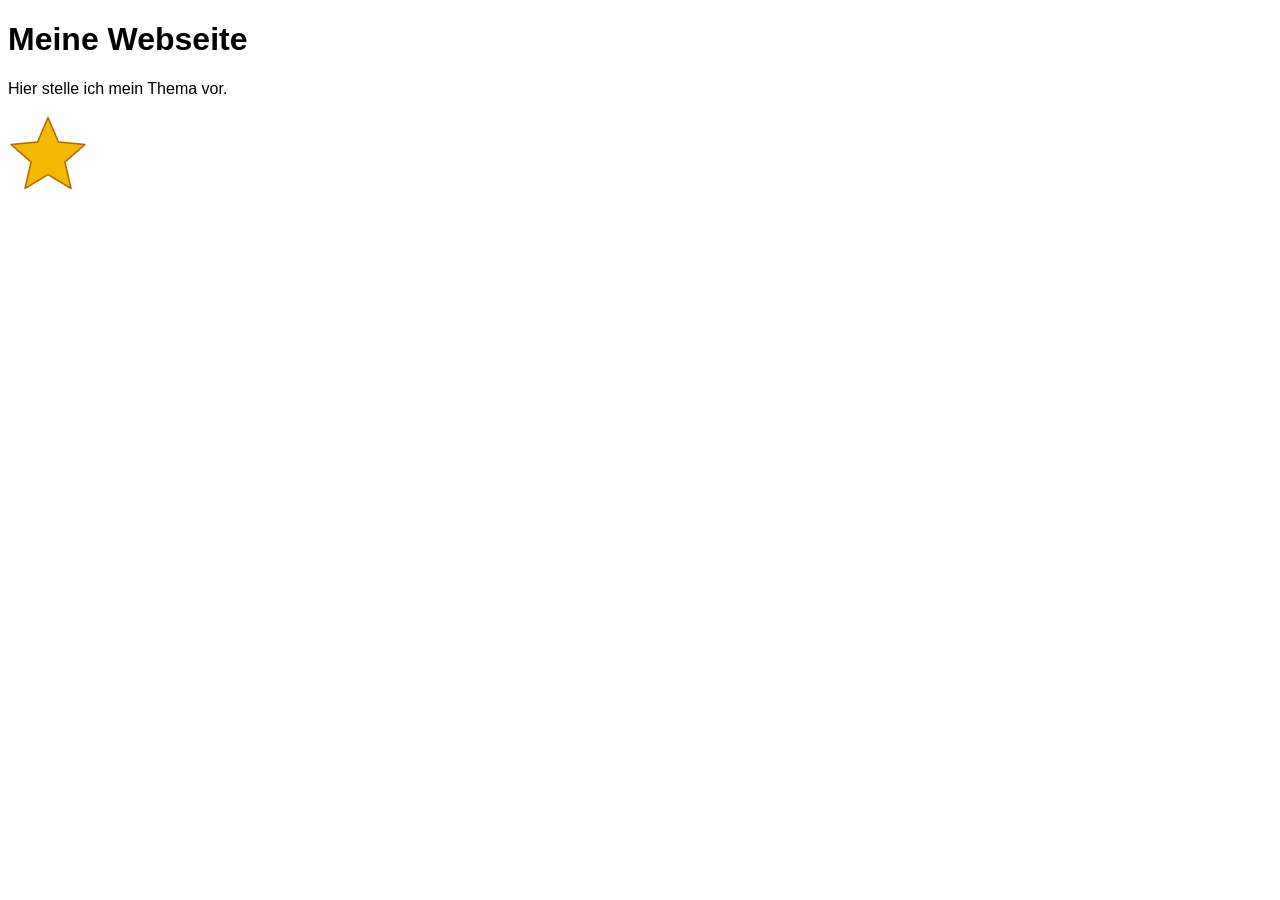
==== index.html @ a42fddf1 "Startprojekt für den Zukunftstag" ====
<!doctype html>
<html lang="de">
<head>
  <meta charset="utf-8">
  <meta name="viewport" content="width=device-width, initial-scale=1">
  <title>Meine Webseite</title>
  <link rel="stylesheet" href="style.css">
</head>
<body>
  <!-- Ersetze die Überschrift und den Text durch deine eigenen Ideen. -->
  <h1>Meine Webseite</h1>
  <p>Hier stelle ich mein Thema vor.</p>

  <!-- Du kannst dieses Bild später ersetzen. -->
  <img src="bilder/stern.png" alt="Ein gelber Stern" width="80">

  <!-- Hier kannst du am Nachmittag einen Link zu deinem Spiel einfügen. -->
</body>
</html>
---- style.css ----
/* Probiere andere Farbnamen und Schriften aus. */
body {
  background-color: white;
  color: black;
  font-family: Arial;
}
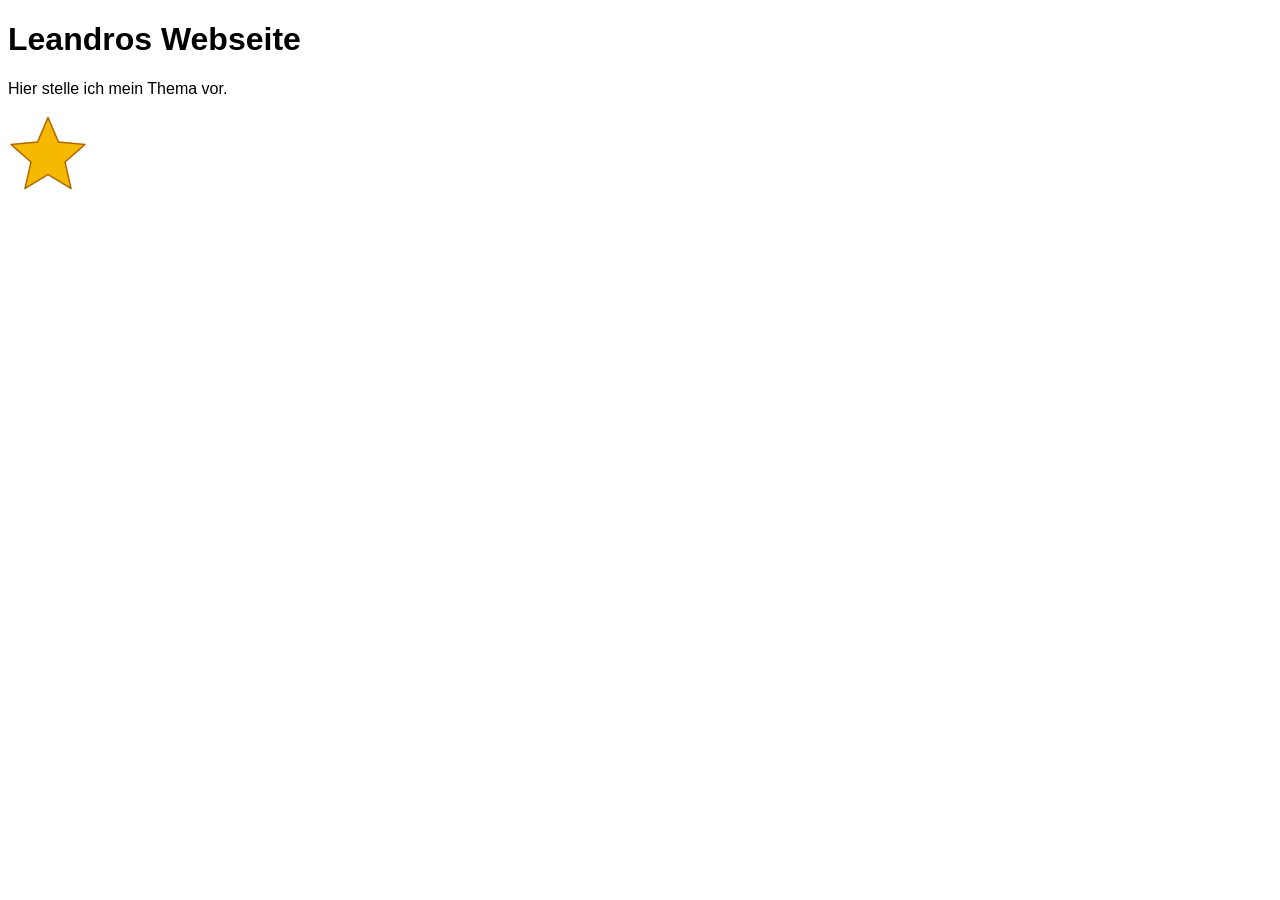
==== commit 834c9a6a: "titel geändert" ====
--- a/index.html
+++ b/index.html
@@ -8,7 +8,7 @@
 </head>
 <body>
   <!-- Ersetze die Überschrift und den Text durch deine eigenen Ideen. -->
-  <h1>Meine Webseite</h1>
+  <h1>Leandros Webseite</h1>
   <p>Hier stelle ich mein Thema vor.</p>
 
   <!-- Du kannst dieses Bild später ersetzen. -->
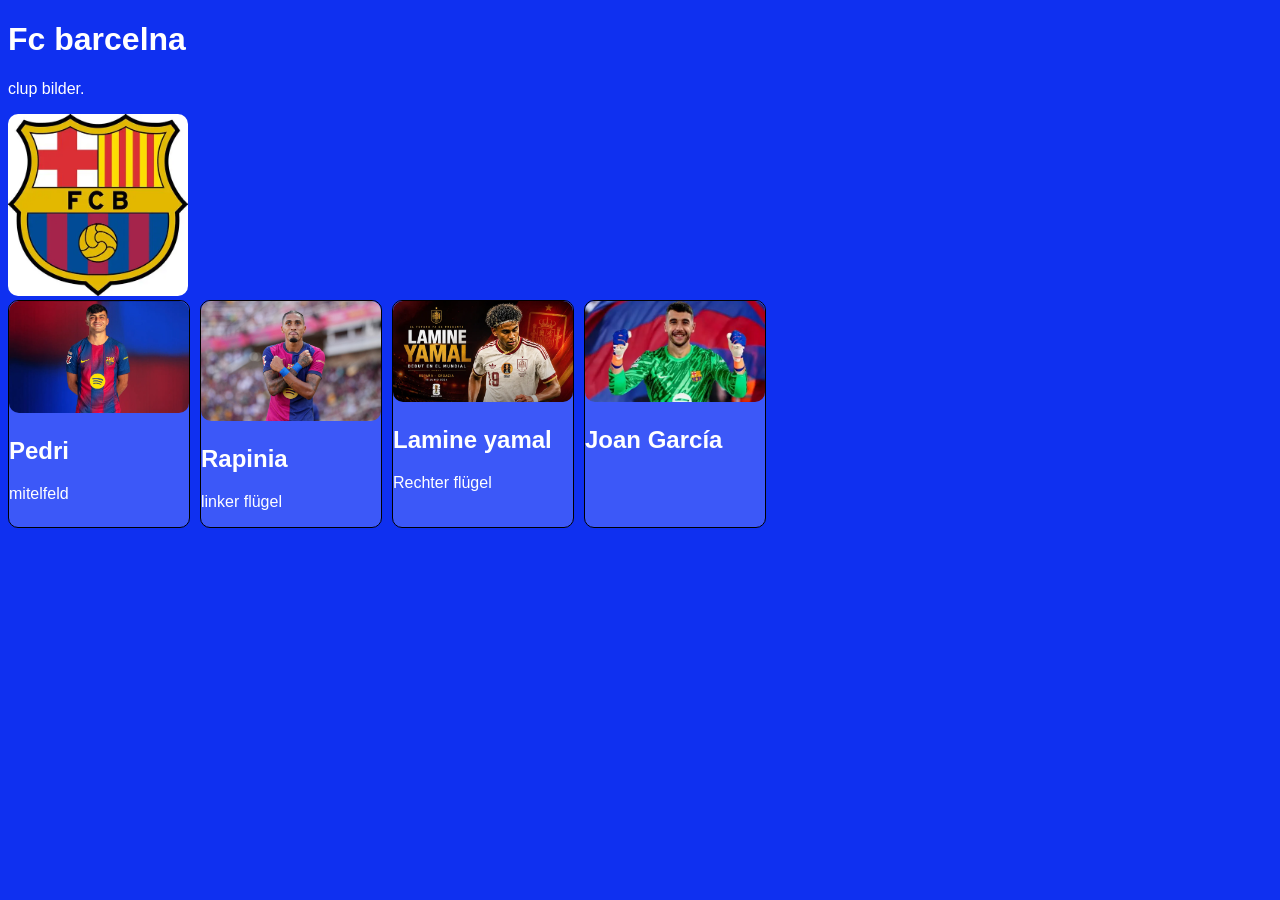
==== commit a4b68339: "webseite erstellt" ====
--- a/index.html
+++ b/index.html
@@ -1,19 +1,46 @@
 <!doctype html>
 <html lang="de">
+
 <head>
   <meta charset="utf-8">
   <meta name="viewport" content="width=device-width, initial-scale=1">
-  <title>Meine Webseite</title>
+  <title>Fc Barcelona</title>
   <link rel="stylesheet" href="style.css">
 </head>
+
 <body>
   <!-- Ersetze die Überschrift und den Text durch deine eigenen Ideen. -->
-  <h1>Leandros Webseite</h1>
-  <p>Hier stelle ich mein Thema vor.</p>
+  <h1>Fc barcelna</h1>
+  <p>clup bilder.</p>
 
   <!-- Du kannst dieses Bild später ersetzen. -->
-  <img src="bilder/stern.png" alt="Ein gelber Stern" width="80">
+      <img src="bilder/OIP (1).webp" alt="Ein gelber Stern" width="180">
 
-  <!-- Hier kannst du am Nachmittag einen Link zu deinem Spiel einfügen. -->
+  <div class="container">
+    <div class="spieler">
+      <img src="bilder/08-Pedri.webp" alt="Ein gelber Stern" width="180">
+      <h2>Pedri </h2>
+      <p> mitelfeld</p>
+    </div>
+
+    <div class="spieler">
+      <img src="bilder/2169614709.0.jpg" alt="Ein gelber Stern" width="180">
+      <h2>Rapinia </h2>
+      <p> linker flügel</p>
+    </div>
+
+    <div class="spieler">
+      <img src="bilder/ChatGPT-Image-9-may-2026-21_47_04.webp" alt="Ein gelber Stern" width="180">
+      <h2>Lamine yamal</h2>
+      <p> Rechter flügel</p>
+    </div>
+    <!-- Hier kannst du am Nachmittag einen Link zu deinem Spiel einfügen. -->
+    <div class="spieler">
+      <img src="bilder/OIP.webp" alt="Ein gelber Stern" width="180">
+      <h2>Joan García</h2>
+      <p> </p>
+    </div>
+  </div>
 </body>
-</html>
+
+</html>
--- a/style.css
+++ b/style.css
@@ -1,6 +1,27 @@
 /* Probiere andere Farbnamen und Schriften aus. */
 body {
-  background-color: white;
+  background-color: rgb(15, 48, 240);
   color: black;
   font-family: Arial;
 }
+
+h1 {
+  color:white;
+}
+h2{color: #ffffff;}
+p{color: #ffffff;}
+
+.container {
+  display: flex;
+  gap:  10px;
+}
+
+.spieler {
+  border: 1px solid black;
+  border-radius: 10px;
+  background-color: rgb(60, 88, 248);
+}
+
+img {
+  border-radius: 10px;
+}
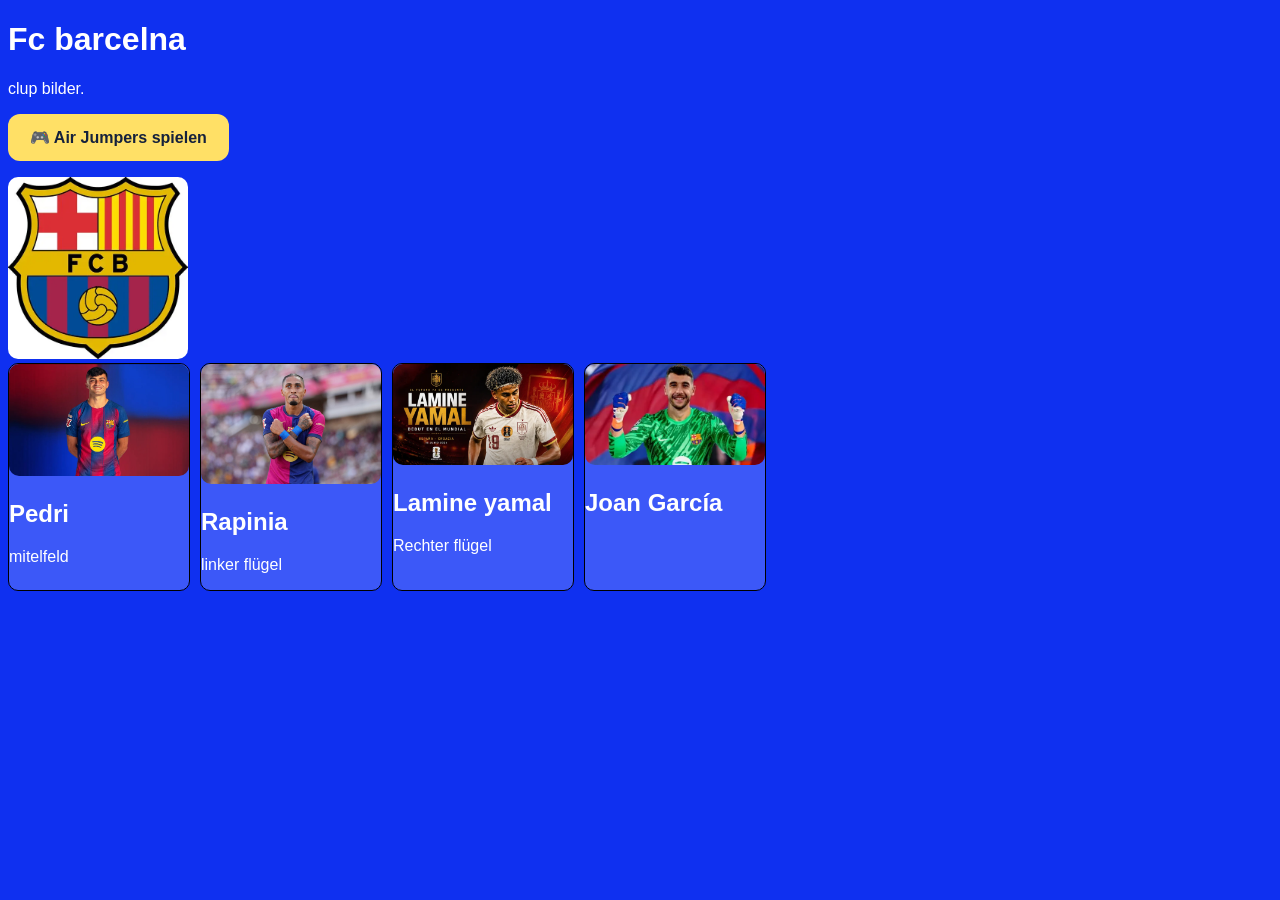
==== commit cfad8d80: "spiel zugefügt" ====
--- a/index.html
+++ b/index.html
@@ -12,6 +12,7 @@
   <!-- Ersetze die Überschrift und den Text durch deine eigenen Ideen. -->
   <h1>Fc barcelna</h1>
   <p>clup bilder.</p>
+  <p><a href="spiel.html" style="display:inline-block;padding:14px 22px;background:#ffe066;color:#15213c;border-radius:12px;font-weight:bold;text-decoration:none">🎮 Air Jumpers spielen</a></p>
 
   <!-- Du kannst dieses Bild später ersetzen. -->
       <img src="bilder/OIP (1).webp" alt="Ein gelber Stern" width="180">
@@ -43,4 +44,4 @@
   </div>
 </body>
 
-</html>+</html>
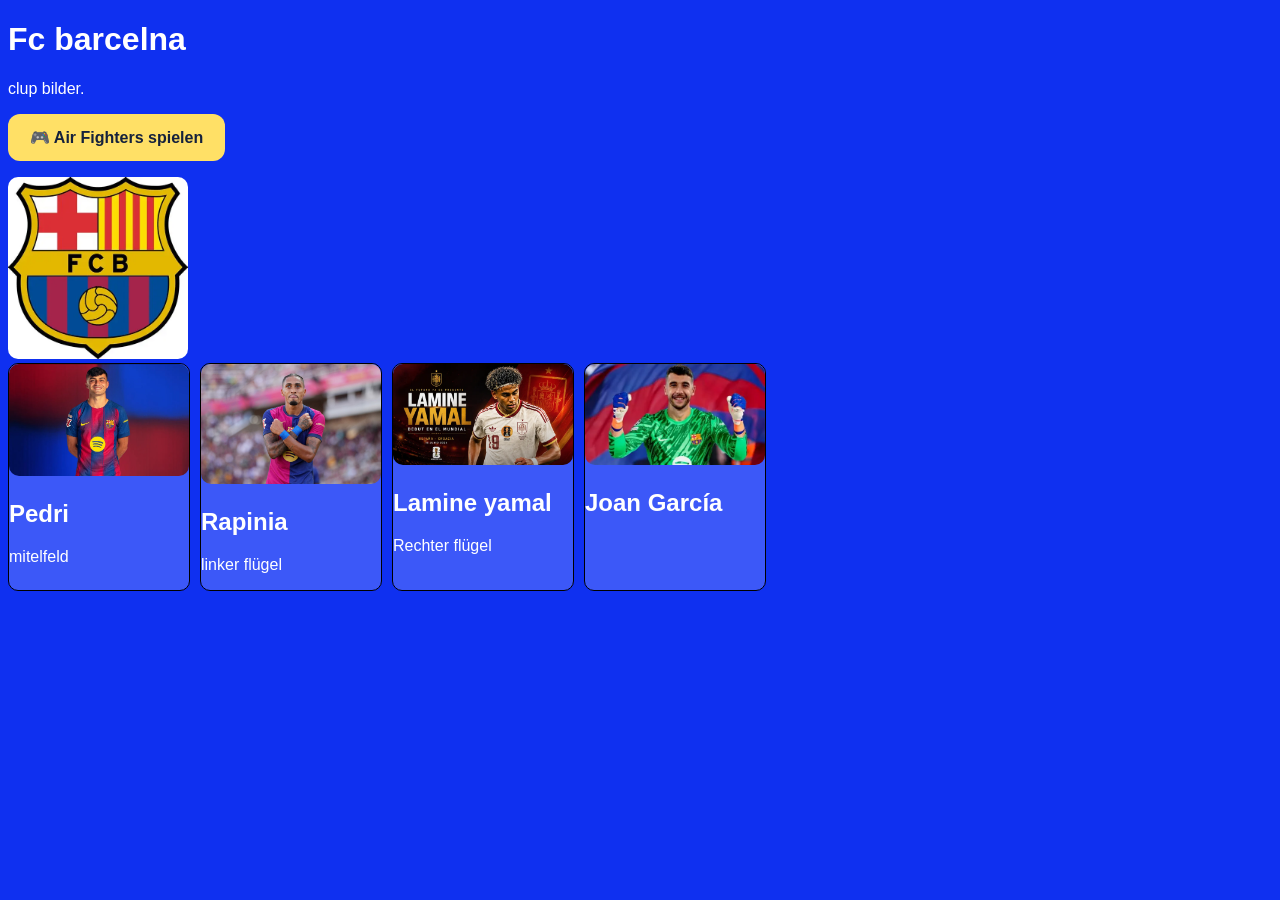
==== commit 5baf2e4a: "letzte änderungen" ====
--- a/index.html
+++ b/index.html
@@ -12,7 +12,7 @@
   <!-- Ersetze die Überschrift und den Text durch deine eigenen Ideen. -->
   <h1>Fc barcelna</h1>
   <p>clup bilder.</p>
-  <p><a href="spiel.html" style="display:inline-block;padding:14px 22px;background:#ffe066;color:#15213c;border-radius:12px;font-weight:bold;text-decoration:none">🎮 Air Jumpers spielen</a></p>
+  <p><a href="spiel.html" style="display:inline-block;padding:14px 22px;background:#ffe066;color:#15213c;border-radius:12px;font-weight:bold;text-decoration:none">🎮 Air Fighters spielen</a></p>
 
   <!-- Du kannst dieses Bild später ersetzen. -->
       <img src="bilder/OIP (1).webp" alt="Ein gelber Stern" width="180">
